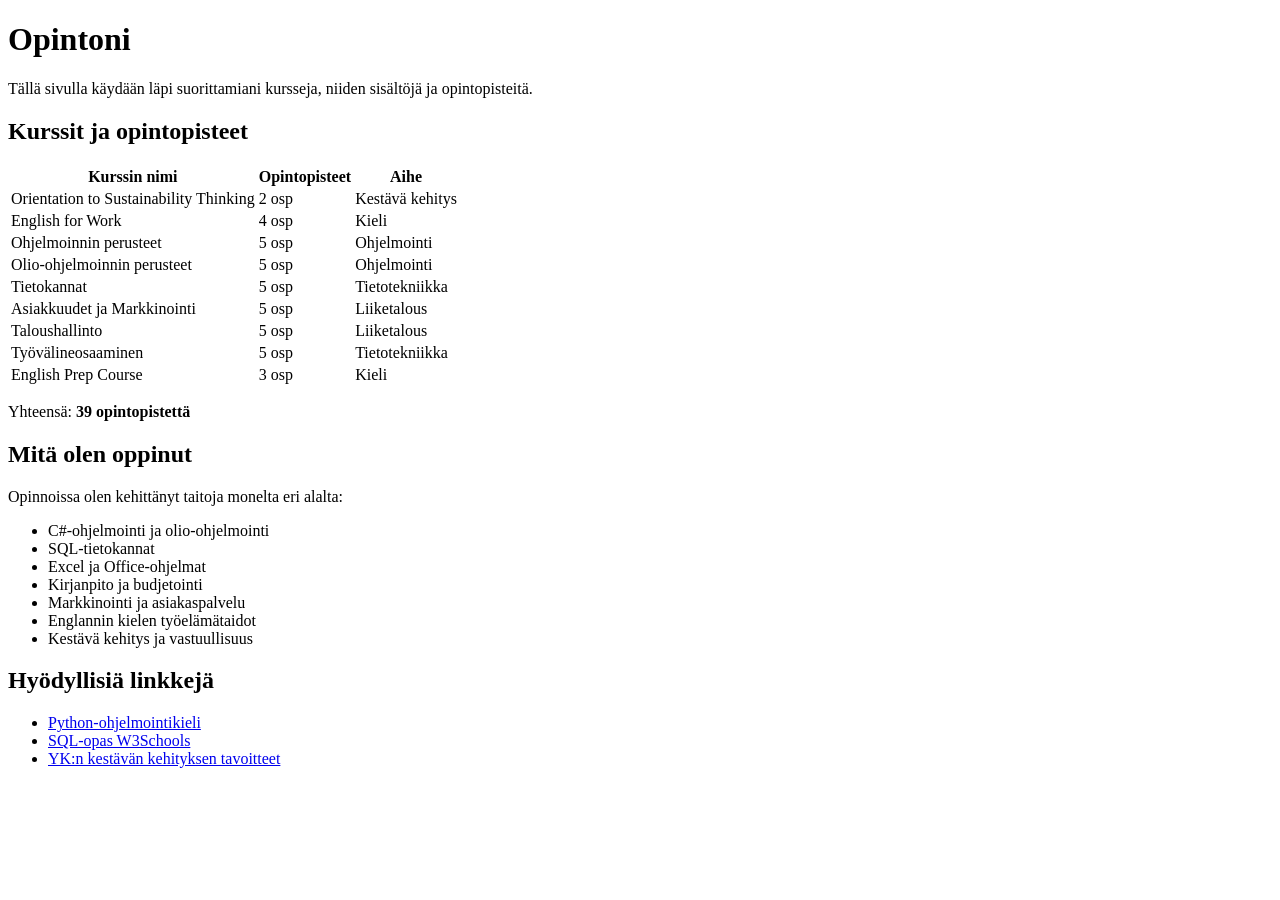
==== index.html @ a5334abe "Rename HTML-sivu.html to index.html" ====
<!DOCTYPE html>
<html lang="fi">
<head>
  <meta charset="UTF-8">
  <title>Opintoni</title>
</head>
<body>


  <h1>Opintoni</h1>

  <p>Tällä sivulla käydään läpi suorittamiani kursseja, niiden sisältöjä ja opintopisteitä.</p>

  <h2>Kurssit ja opintopisteet</h2>

  <table>
    <tr>
      <th>Kurssin nimi</th>
      <th>Opintopisteet</th>
      <th>Aihe</th>
    </tr>
    <tr>
      <td>Orientation to Sustainability Thinking</td>
      <td>2 osp</td>
      <td>Kestävä kehitys</td>
    </tr>
    <tr>
      <td>English for Work</td>
      <td>4 osp</td>
      <td>Kieli</td>
    </tr>
    <tr>
      <td>Ohjelmoinnin perusteet</td>
      <td>5 osp</td>
      <td>Ohjelmointi</td>
    </tr>
    <tr>
      <td>Olio-ohjelmoinnin perusteet</td>
      <td>5 osp</td>
      <td>Ohjelmointi</td>
    </tr>
    <tr>
      <td>Tietokannat</td>
      <td>5 osp</td>
      <td>Tietotekniikka</td>
    </tr>
    <tr>
      <td>Asiakkuudet ja Markkinointi</td>
      <td>5 osp</td>
      <td>Liiketalous</td>
    </tr>
    <tr>
      <td>Taloushallinto</td>
      <td>5 osp</td>
      <td>Liiketalous</td>
    </tr>
    <tr>
      <td>Työvälineosaaminen</td>
      <td>5 osp</td>
      <td>Tietotekniikka</td>
    </tr>
    <tr>
      <td>English Prep Course</td>
      <td>3 osp</td>
      <td>Kieli</td>
    </tr>
  </table>

  <p>Yhteensä: <strong>39 opintopistettä</strong></p>

  <h2>Mitä olen oppinut</h2>

  <p>Opinnoissa olen kehittänyt taitoja monelta eri alalta:</p>

  <ul>
    <li>C#-ohjelmointi ja olio-ohjelmointi</li>
    <li>SQL-tietokannat</li>
    <li>Excel ja Office-ohjelmat</li>
    <li>Kirjanpito ja budjetointi</li>
    <li>Markkinointi ja asiakaspalvelu</li>
    <li>Englannin kielen työelämätaidot</li>
    <li>Kestävä kehitys ja vastuullisuus</li>
  </ul>

  <h2>Hyödyllisiä linkkejä</h2>

  <ul>
    <li><a href="https://www.python.org" target="_blank">Python-ohjelmointikieli</a></li>
    <li><a href="https://www.w3schools.com/sql/" target="_blank">SQL-opas W3Schools</a></li>
    <li><a href="https://sdgs.un.org/goals" target="_blank">YK:n kestävän kehityksen tavoitteet</a></li>
  </ul>

</body>
</html>
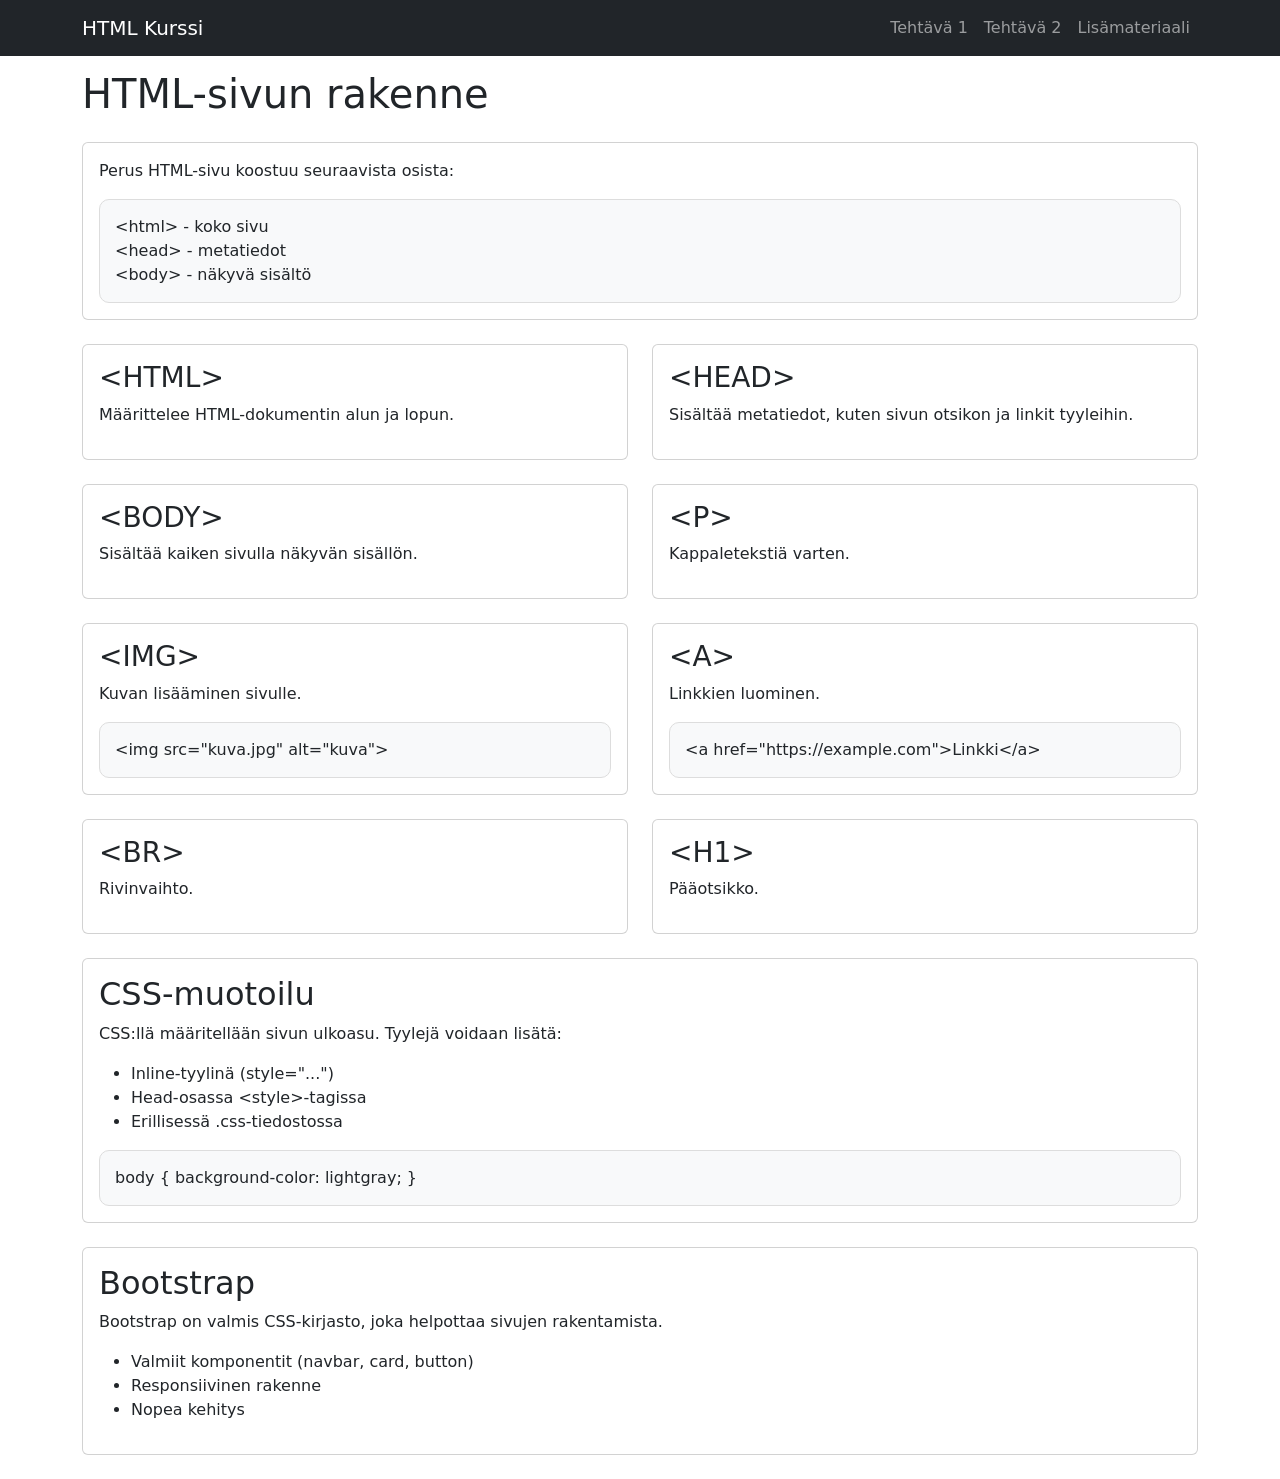
==== commit 20967493: "Update index.html" ====
--- a/index.html
+++ b/index.html
@@ -1,94 +1,183 @@
 <!DOCTYPE html>
 <html lang="fi">
 <head>
-  <meta charset="UTF-8">
-  <title>Opintoni</title>
+    <meta charset="UTF-8">
+    <meta name="viewport" content="width=device-width, initial-scale=1.0">
+    <title>HTML Opetussivu</title>
+
+    <!-- Bootstrap CSS -->
+    <link href="https://cdn.jsdelivr.net/npm/bootstrap@5.3.0/dist/css/bootstrap.min.css" rel="stylesheet">
+
+    <!-- Oma CSS -->
+    <style>
+        body {
+            padding-top: 70px;
+        }
+        .example-box {
+            background-color: #f8f9fa;
+            border: 1px solid #ddd;
+            padding: 15px;
+            border-radius: 10px;
+        }
+    </style>
 </head>
 <body>
 
+<!-- NAVBAR -->
+<nav class="navbar navbar-expand-lg navbar-dark bg-dark fixed-top">
+    <div class="container">
+        <a class="navbar-brand" href="#">HTML Kurssi</a>
+        <button class="navbar-toggler" type="button" data-bs-toggle="collapse" data-bs-target="#navMenu">
+            <span class="navbar-toggler-icon"></span>
+        </button>
 
-  <h1>Opintoni</h1>
+        <div class="collapse navbar-collapse" id="navMenu">
+            <ul class="navbar-nav ms-auto">
+                <li class="nav-item"><a class="nav-link" href="https://github.com/simoheiskanenlab/Webteknologiat/blob/main/HTML-sivu.html">Tehtävä 1</a></li>
+                <li class="nav-item"><a class="nav-link" href="https://github.com/simoheiskanenlab/Webteknologiat/blob/main/lomake.html">Tehtävä 2</a></li>
+                <li class="nav-item"><a class="nav-link" href="https://www.w3schools.com">Lisämateriaali</a></li>
+            </ul>
+        </div>
+    </div>
+</nav>
 
-  <p>Tällä sivulla käydään läpi suorittamiani kursseja, niiden sisältöjä ja opintopisteitä.</p>
+<div class="container">
 
-  <h2>Kurssit ja opintopisteet</h2>
+    <h1 class="mb-4">HTML-sivun rakenne</h1>
 
-  <table>
-    <tr>
-      <th>Kurssin nimi</th>
-      <th>Opintopisteet</th>
-      <th>Aihe</th>
-    </tr>
-    <tr>
-      <td>Orientation to Sustainability Thinking</td>
-      <td>2 osp</td>
-      <td>Kestävä kehitys</td>
-    </tr>
-    <tr>
-      <td>English for Work</td>
-      <td>4 osp</td>
-      <td>Kieli</td>
-    </tr>
-    <tr>
-      <td>Ohjelmoinnin perusteet</td>
-      <td>5 osp</td>
-      <td>Ohjelmointi</td>
-    </tr>
-    <tr>
-      <td>Olio-ohjelmoinnin perusteet</td>
-      <td>5 osp</td>
-      <td>Ohjelmointi</td>
-    </tr>
-    <tr>
-      <td>Tietokannat</td>
-      <td>5 osp</td>
-      <td>Tietotekniikka</td>
-    </tr>
-    <tr>
-      <td>Asiakkuudet ja Markkinointi</td>
-      <td>5 osp</td>
-      <td>Liiketalous</td>
-    </tr>
-    <tr>
-      <td>Taloushallinto</td>
-      <td>5 osp</td>
-      <td>Liiketalous</td>
-    </tr>
-    <tr>
-      <td>Työvälineosaaminen</td>
-      <td>5 osp</td>
-      <td>Tietotekniikka</td>
-    </tr>
-    <tr>
-      <td>English Prep Course</td>
-      <td>3 osp</td>
-      <td>Kieli</td>
-    </tr>
-  </table>
+    <div class="card mb-4">
+        <div class="card-body">
+            <p>
+                Perus HTML-sivu koostuu seuraavista osista:
+            </p>
+            <div class="example-box">
+                &lt;html&gt; - koko sivu<br>
+                &lt;head&gt; - metatiedot<br>
+                &lt;body&gt; - näkyvä sisältö
+            </div>
+        </div>
+    </div>
 
-  <p>Yhteensä: <strong>39 opintopistettä</strong></p>
+    <!-- TAGIT -->
+    <div class="row">
 
-  <h2>Mitä olen oppinut</h2>
+        <div class="col-md-6">
+            <div class="card mb-4">
+                <div class="card-body">
+                    <h3>&lt;HTML&gt;</h3>
+                    <p>Määrittelee HTML-dokumentin alun ja lopun.</p>
+                </div>
+            </div>
+        </div>
 
-  <p>Opinnoissa olen kehittänyt taitoja monelta eri alalta:</p>
+        <div class="col-md-6">
+            <div class="card mb-4">
+                <div class="card-body">
+                    <h3>&lt;HEAD&gt;</h3>
+                    <p>Sisältää metatiedot, kuten sivun otsikon ja linkit tyyleihin.</p>
+                </div>
+            </div>
+        </div>
 
-  <ul>
-    <li>C#-ohjelmointi ja olio-ohjelmointi</li>
-    <li>SQL-tietokannat</li>
-    <li>Excel ja Office-ohjelmat</li>
-    <li>Kirjanpito ja budjetointi</li>
-    <li>Markkinointi ja asiakaspalvelu</li>
-    <li>Englannin kielen työelämätaidot</li>
-    <li>Kestävä kehitys ja vastuullisuus</li>
-  </ul>
+        <div class="col-md-6">
+            <div class="card mb-4">
+                <div class="card-body">
+                    <h3>&lt;BODY&gt;</h3>
+                    <p>Sisältää kaiken sivulla näkyvän sisällön.</p>
+                </div>
+            </div>
+        </div>
 
-  <h2>Hyödyllisiä linkkejä</h2>
+        <div class="col-md-6">
+            <div class="card mb-4">
+                <div class="card-body">
+                    <h3>&lt;P&gt;</h3>
+                    <p>Kappaletekstiä varten.</p>
+                </div>
+            </div>
+        </div>
 
-  <ul>
-    <li><a href="https://www.python.org" target="_blank">Python-ohjelmointikieli</a></li>
-    <li><a href="https://www.w3schools.com/sql/" target="_blank">SQL-opas W3Schools</a></li>
-    <li><a href="https://sdgs.un.org/goals" target="_blank">YK:n kestävän kehityksen tavoitteet</a></li>
-  </ul>
+        <div class="col-md-6">
+            <div class="card mb-4">
+                <div class="card-body">
+                    <h3>&lt;IMG&gt;</h3>
+                    <p>Kuvan lisääminen sivulle.</p>
+                    <div class="example-box">
+                        &lt;img src="kuva.jpg" alt="kuva"&gt;
+                    </div>
+                </div>
+            </div>
+        </div>
+
+        <div class="col-md-6">
+            <div class="card mb-4">
+                <div class="card-body">
+                    <h3>&lt;A&gt;</h3>
+                    <p>Linkkien luominen.</p>
+                    <div class="example-box">
+                        &lt;a href="https://example.com"&gt;Linkki&lt;/a&gt;
+                    </div>
+                </div>
+            </div>
+        </div>
+
+        <div class="col-md-6">
+            <div class="card mb-4">
+                <div class="card-body">
+                    <h3>&lt;BR&gt;</h3>
+                    <p>Rivinvaihto.</p>
+                </div>
+            </div>
+        </div>
+
+        <div class="col-md-6">
+            <div class="card mb-4">
+                <div class="card-body">
+                    <h3>&lt;H1&gt;</h3>
+                    <p>Pääotsikko.</p>
+                </div>
+            </div>
+        </div>
+
+    </div>
+
+    <!-- CSS OSIO -->
+    <div class="card mb-4">
+        <div class="card-body">
+            <h2>CSS-muotoilu</h2>
+            <p>
+                CSS:llä määritellään sivun ulkoasu. Tyylejä voidaan lisätä:
+            </p>
+            <ul>
+                <li>Inline-tyylinä (style="...")</li>
+                <li>Head-osassa &lt;style&gt;-tagissa</li>
+                <li>Erillisessä .css-tiedostossa</li>
+            </ul>
+            <div class="example-box">
+                body { background-color: lightgray; }
+            </div>
+        </div>
+    </div>
+
+    <!-- BOOTSTRAP OSIO -->
+    <div class="card mb-4">
+        <div class="card-body">
+            <h2>Bootstrap</h2>
+            <p>
+                Bootstrap on valmis CSS-kirjasto, joka helpottaa sivujen rakentamista.
+            </p>
+            <ul>
+                <li>Valmiit komponentit (navbar, card, button)</li>
+                <li>Responsiivinen rakenne</li>
+                <li>Nopea kehitys</li>
+            </ul>
+        </div>
+    </div>
+
+</div>
+
+<!-- Bootstrap JS -->
+<script src="https://cdn.jsdelivr.net/npm/bootstrap@5.3.0/dist/js/bootstrap.bundle.min.js"></script>
 
 </body>
 </html>
